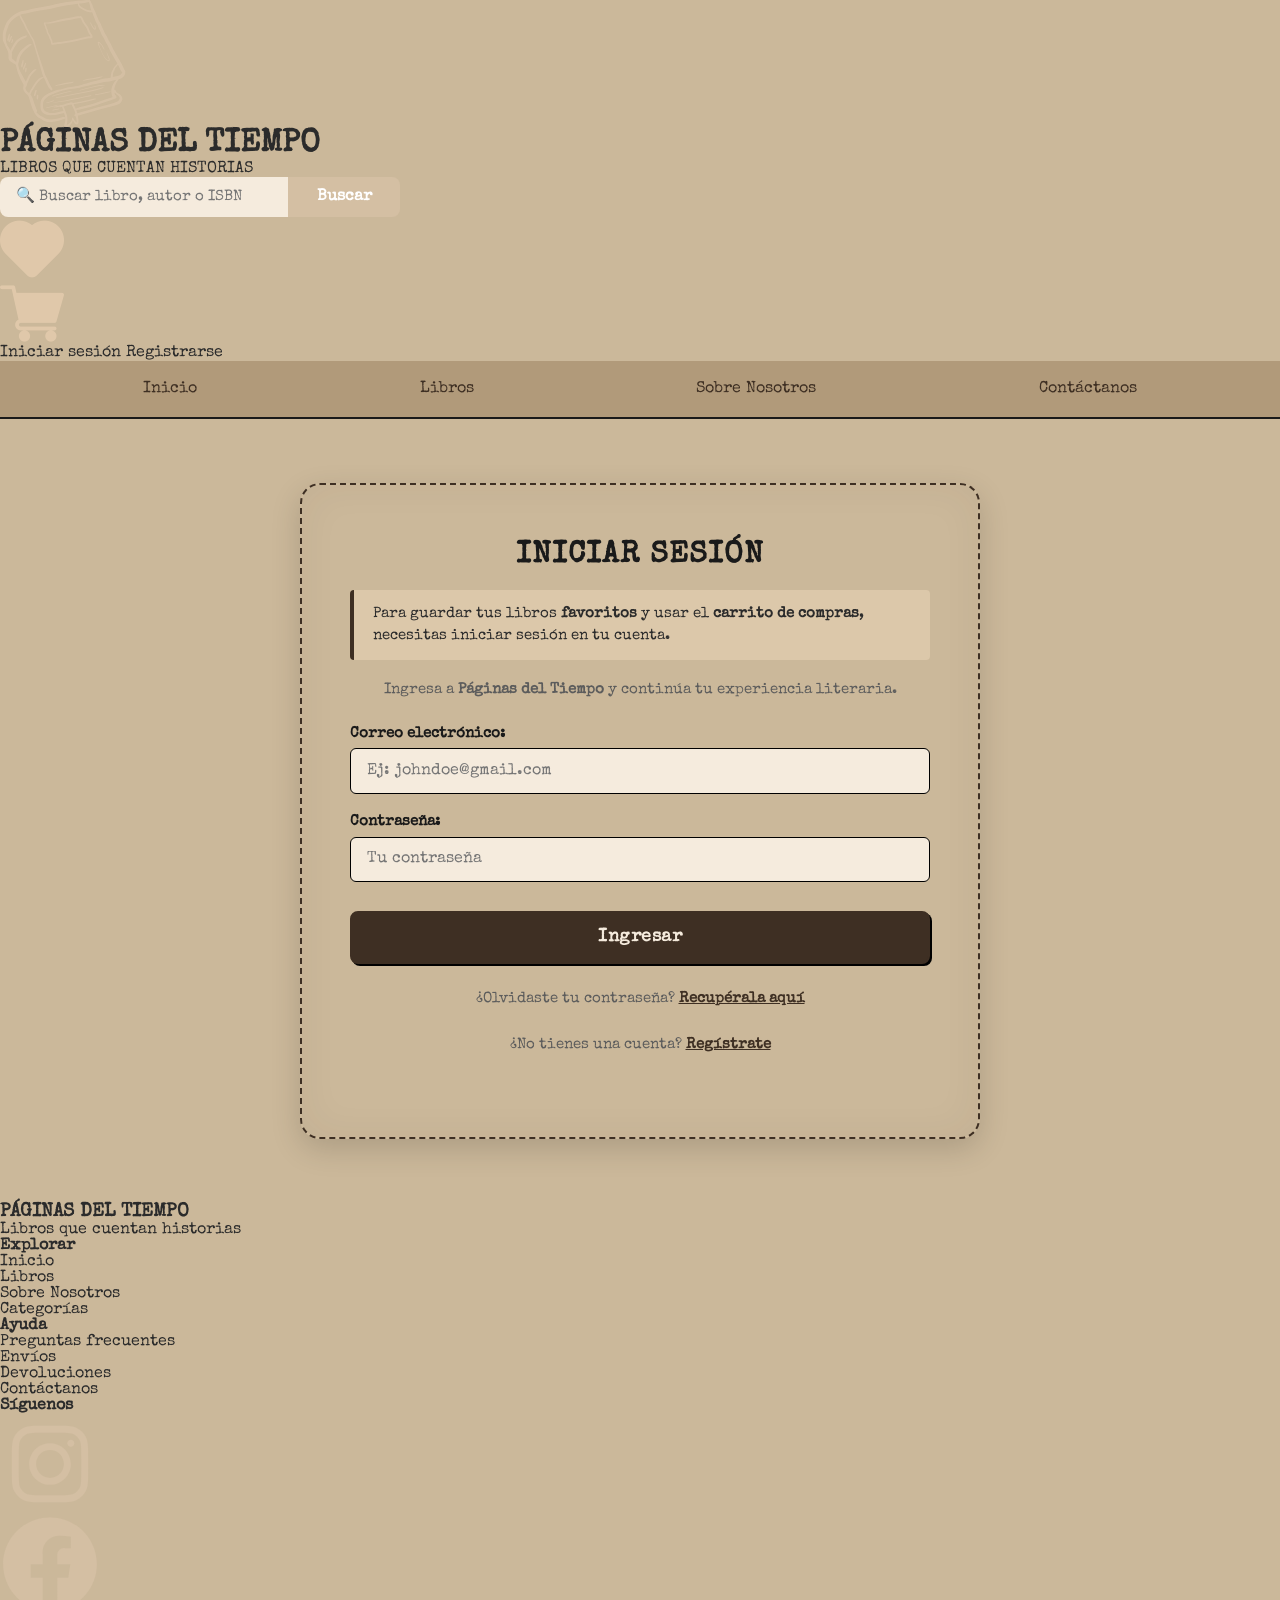
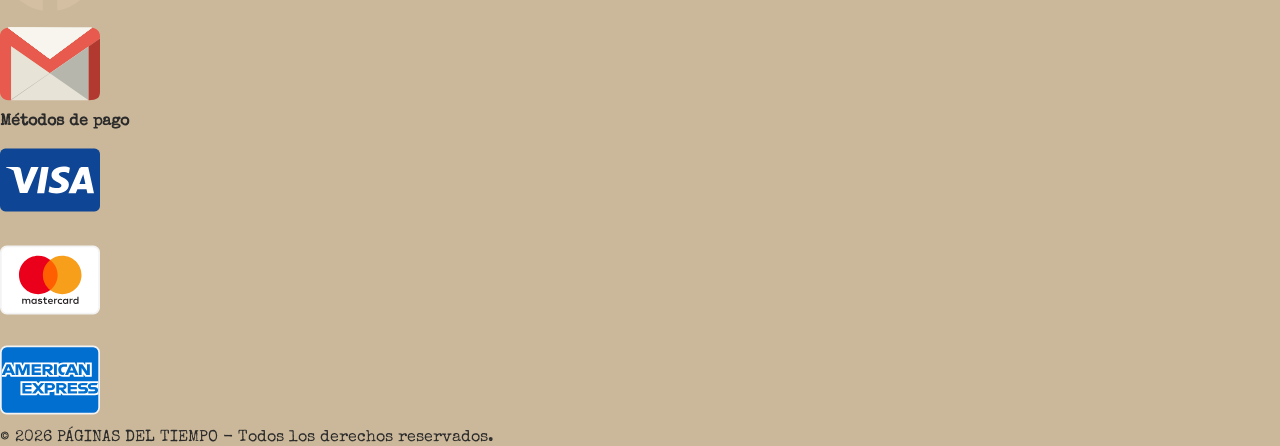
==== pages/cart.html @ 0df3e060 "Se crea una nueva del proyecto" ====
<!DOCTYPE html>
<html lang="es">

<head>
    <meta charset="UTF-8">
    <meta name="viewport" content="width=device-width, initial-scale=1.0">

    <!-- Google Fonts -->
    <link rel="preconnect" href="https://fonts.googleapis.com">
    <link rel="preconnect" href="https://fonts.gstatic.com" crossorigin>
    <link href="https://fonts.googleapis.com/css2?family=Special+Elite&amp;display=swap" rel="stylesheet">

    <!-- CSS del proyecto -->
    <link rel="stylesheet" href="./../assets/css/style.css">
    <link rel="stylesheet" href="./../assets/css/pages/cart.css">
    <link rel="stylesheet" href="./../assets/css/components/checkout.css">

    <!-- Favicon -->
    <link rel="shortcut icon" href="./../assets/img/favicon/libro.png" type="image/x-icon">
    <title>Mi carrito | Páginas del Tiempo</title>
</head>

<body>
    <header>
        <div class="header-top">
            <div class="logo">
                <a href="./../index.html">
                    <img src="./../assets/img/logo/libro.png" alt="Logo Páginas del Tiempo">
                    <div class="logo-content">
                        <h1>PÁGINAS DEL TIEMPO</h1>
                        <p>LIBROS QUE CUENTAN HISTORIAS</p>
                    </div>
                </a>
            </div>

            <div class="search">
                <input type="search" id="search" placeholder="🔍 Buscar libro, autor o ISBN">
                <button type="submit">Buscar</button>
            </div>

            <div class="actions">
                <div class="icon-actions">
                    <a href="./login.html">
                        <img src="./../assets/img/icons/actions/favorito.png" alt="Ver favoritos">
                    </a>
                    <a href="./cart.html" aria-current="page">
                        <img src="./../assets/img/icons/actions/carrito-de-compras.png" alt="Ver carrito">
                    </a>
                </div>

                <div class="auth-actions">
                    <a href="./login.html" class="login-btn">Iniciar sesión</a>
                    <a href="./register.html" class="register-btn">Registrarse</a>
                </div>
            </div>
        </div>

        <nav class="header-nav" aria-label="Navegación principal">
            <ul>
                <li><a href="./../index.html">Inicio</a></li>
                <li><a href="./book-categories.html">Libros</a></li>
                <li><a href="./about-us.html">Sobre Nosotros</a></li>
                <li><a href="./contact.html">Contáctanos</a></li>
            </ul>
        </nav>
    </header>

    <main>
        <section class="cart-page">
            <div class="cart-page-header">
                <div class="cart-page-heading">
                    <h1>Mi carrito</h1>
                    <p class="cart-page-count" id="cartPageCount">0 ejemplares reservados en tu carrito</p>
                </div>
                <a href="./book-categories.html" class="cart-continue-link">← Seguir comprando</a>
            </div>

            <!-- El controlador muestra esta zona cuando el carrito contiene productos. -->
            <div class="cart-layout" id="cartLayout" hidden>
                <section class="cart-items" aria-label="Libros en el carrito">
                    <div class="cart-items-head">
                        <span>Producto</span>
                        <span>Cantidad</span>
                        <span>Precio</span>
                    </div>

                    <div id="cartItemsList"></div>

                    <p class="cart-items-note">
                        Los ejemplares quedan reservados por 30 minutos. El stock se confirma al finalizar la compra.
                    </p>
                </section>

                <aside class="cart-summary" aria-label="Resumen del pedido">
                    <h2>Resumen del pedido</h2>

                    <ul class="summary-lines">
                        <li>
                            <span id="summarySubtotalLabel">Subtotal (0 ejemplares)</span>
                            <span id="summarySubtotal">$0</span>
                        </li>
                        <li>
                            <span>Envío</span>
                            <span id="summaryShipping">$0</span>
                        </li>
                    </ul>

                    <div class="summary-total">
                        <span>Total</span>
                        <strong id="summaryTotal">$0</strong>
                    </div>

                    <button type="button" class="btn-checkout" id="checkoutButton">Finalizar compra</button>

                    <p class="summary-note">
                        Al continuar podrás elegir el método de pago y la dirección de envío.
                        Los precios están expresados en pesos colombianos.
                    </p>

                    <ul class="summary-benefits">
                        <li>Envíos a todo el país en 2 a 4 días hábiles</li>
                        <li>Pago de demostración sin almacenar datos bancarios</li>
                        <li>Devoluciones dentro de los 30 días</li>
                    </ul>

                    <div class="summary-payment">
                        <h3>Métodos de pago</h3>
                        <div class="payment-icons">
                            <img src="./../assets/img/icons/payment/visa.svg" alt="Visa" title="Visa">
                            <img src="./../assets/img/icons/payment/mastercard.svg" alt="Mastercard" title="Mastercard">
                            <img src="./../assets/img/icons/payment/american-express.svg" alt="American Express" title="American Express">
                        </div>
                    </div>
                </aside>
            </div>

            <div class="cart-status-message" id="cartStatusMessage" role="status" aria-live="polite"></div>
        </section>

        <section class="book-list" aria-label="Libros recomendados">
            <div class="section-header">
                <h2>También te puede interesar</h2>
                <a href="./book-categories.html" class="view-all">Ver todos →</a>
            </div>
            <div class="books-grid" id="recommendedBooksGrid"></div>
        </section>

        <!-- Estado que se oculta automáticamente cuando se agrega un libro. -->
        <section class="cart-empty-reference" id="emptyCartState" aria-label="Carrito vacío">
            <img class="cart-empty-reference-icon" src="./../assets/img/icons/actions/carrito-de-compras.png" alt="">
            <h2>Tu carrito está vacío</h2>
            <p>Aún no has agregado libros. Explora la colección y encuentra tu próxima lectura.</p>
            <a href="./book-categories.html" class="btn-empty-cart">Explorar libros</a>
        </section>
    </main>

    <!-- Formulario de demostración para dirección y método de pago. -->
    <div class="overlay" id="checkoutOverlay" aria-hidden="true">
        <section class="modal" role="dialog" aria-modal="true" aria-labelledby="checkoutTitle">
            <button type="button" class="boton-reculiado" id="closeCheckoutButton" aria-label="Cerrar formulario">&times;</button>
            <h2 id="checkoutTitle">Finalizar compra</h2>
            <p>Completa los datos de envío. Esta demostración no solicita ni almacena información bancaria.</p>

            <form id="checkoutForm">
                <div class="campo">
                    <label for="customerName">Nombre completo</label>
                    <input type="text" id="customerName" name="customerName" autocomplete="name" required minlength="3">
                </div>

                <div class="campo">
                    <label for="customerEmail">Correo electrónico</label>
                    <input type="email" id="customerEmail" name="customerEmail" autocomplete="email" required>
                </div>

                <div class="campo">
                    <label for="shippingAddress">Dirección de envío</label>
                    <input type="text" id="shippingAddress" name="shippingAddress" autocomplete="street-address" required minlength="5">
                </div>

                <div class="fila">
                    <div class="campo">
                        <label for="shippingCity">Ciudad</label>
                        <input type="text" id="shippingCity" name="shippingCity" autocomplete="address-level2" required>
                    </div>
                    <div class="campo">
                        <label for="shippingDepartment">Departamento</label>
                        <input type="text" id="shippingDepartment" name="shippingDepartment" autocomplete="address-level1" required>
                    </div>
                </div>

                <div class="campo">
                    <label for="paymentMethod">Método de pago</label>
                    <select id="paymentMethod" name="paymentMethod" required>
                        <option value="">Selecciona una opción</option>
                        <option value="Contraentrega">Pago contraentrega</option>
                        <option value="Transferencia simulada">Transferencia simulada</option>
                    </select>
                </div>

                <p class="mensaje-error" id="checkoutError" role="alert"></p>

                <div class="acciones">
                    <button type="button" class="btn-card-detail" id="cancelCheckoutButton">Cancelar</button>
                    <button type="submit" class="btn-checkout">Confirmar compra</button>
                </div>
            </form>
        </section>
    </div>

    <!-- Confirmación que JavaScript completa después de crear la orden. -->
    <div class="overlay" id="orderOverlay" aria-hidden="true">
        <section class="modal factura" role="dialog" aria-modal="true" aria-labelledby="orderDialogTitle">
            <h2 id="orderDialogTitle">Resumen de la orden</h2>
            <div id="orderReceipt"></div>
            <div class="acciones">
                <button type="button" class="btn-checkout" id="closeOrderButton">Cerrar</button>
            </div>
        </section>
    </div>

    <footer class="footer">
        <div class="footer-brand">
            <h3>PÁGINAS DEL TIEMPO</h3>
            <p>Libros que cuentan historias</p>
        </div>

        <div class="footer-content">
            <div class="footer-links">
                <h4>Explorar</h4>
                <ul>
                    <li><a href="./../index.html">Inicio</a></li>
                    <li><a href="./book-categories.html">Libros</a></li>
                    <li><a href="./about-us.html">Sobre Nosotros</a></li>
                    <li><a href="./../index.html#categories">Categorías</a></li>
                </ul>
            </div>

            <div class="footer-help">
                <h4>Ayuda</h4>
                <ul>
                    <li><a href="#">Preguntas frecuentes</a></li>
                    <li><a href="#">Envíos</a></li>
                    <li><a href="#">Devoluciones</a></li>
                    <li><a href="./contact.html">Contáctanos</a></li>
                </ul>
            </div>

            <div class="footer-social-pay">
                <h4>Síguenos</h4>
                <div class="social-icons">
                    <a href="#" target="_blank" rel="noopener noreferrer">
                        <img src="./../assets/img/icons/social/instagram.svg" alt="Instagram" title="Instagram">
                    </a>
                    <a href="#" target="_blank" rel="noopener noreferrer">
                        <img src="./../assets/img/icons/social/facebook.svg" alt="Facebook" title="Facebook">
                    </a>
                    <a href="#" target="_blank" rel="noopener noreferrer">
                        <img src="./../assets/img/icons/social/gmail.svg" alt="Gmail" title="Gmail">
                    </a>
                </div>

                <h4>Métodos de pago</h4>
                <div class="payment-icons">
                    <img src="./../assets/img/icons/payment/visa.svg" alt="Visa" title="Visa">
                    <img src="./../assets/img/icons/payment/mastercard.svg" alt="Mastercard" title="Mastercard">
                    <img src="./../assets/img/icons/payment/american-express.svg" alt="American Express" title="American Express">
                </div>
            </div>
        </div>

        <div class="footer-bottom">
            <p>&copy; 2026 PÁGINAS DEL TIEMPO - Todos los derechos reservados.</p>
        </div>
    </footer>

    <!-- Controlador modular del carrito -->
    <script type="module" src="./../assets/js/pages/cart-page.js"></script>
</body>

</html>
---- assets/css/style.css ----
/* =========================
BASE
========================= */

@import url(./base/reset.css);
@import url(./base/variables.css);
@import url(./base/global.css);


/* =========================
LAYOUT
========================= */

@import url(./layout/header.css);
@import url(./layout/search.css);
@import url(./layout/navigation.css);
@import url(./layout/footer.css);

/* =========================
COMPONENTS
========================= */

@import url(./components/book-list.css);
@import url(./components/book-card.css);
@import url(./components/book-modal.css);
@import url(./components/cart-indicator.css);
---- assets/css/pages/cart.css ----
/* El atributo hidden debe prevalecer sobre los layouts definidos por esta página. */
[hidden] {
    display: none !important;
}

/* 
===============================================================================================
CART PAGE STYLES
===============================================================================================
*/

/* 
======================================================
GENERAL: CONTENEDOR DEL CARRITO
======================================================
*/

.cart-page {
    width: 95%;
    margin: 0 auto 3rem auto;
}

.cart-page-header {
    display: flex;
    justify-content: space-between;
    align-items: flex-end;
    flex-wrap: wrap;
    gap: 1rem;
    margin: 3.75rem 0 1.875rem 0;
    padding-bottom: 1rem;
    border-bottom: 2px solid var(--border-color);
}

.cart-page-heading h1 {
    font-size: 2rem;
    color: var(--text-strong);
    margin-bottom: 0.35rem;
}

.cart-page-count {
    font-size: 0.92rem;
    color: var(--text-muted);
    font-style: italic;
}

.cart-continue-link {
    font-weight: bold;
    color: var(--link);
}

.cart-continue-link:hover {
    color: var(--link-hover);
    text-decoration: underline;
}

/* 
======================================================
SECTION: LAYOUT PRINCIPAL (listado + resumen)
======================================================
*/

.cart-layout {
    display: grid;
    grid-template-columns: minmax(0, 1fr) 22rem;
    gap: 2rem;
    align-items: start;
}

/* 
======================================================
SECCIÓN: LISTADO DE LIBROS
======================================================
*/

.cart-items {
    background-color: var(--bg-section-transparent);
    border: 2px dashed var(--border-color);
    border-radius: 8px;
    padding: 1rem;
    min-width: 0;
}

.cart-items-head {
    display: grid;
    grid-template-columns: 7rem minmax(0, 1fr) 8.5rem 8rem;
    gap: 1.25rem;
    padding: 0 0 0.6rem 0;
    border-bottom: 2px solid var(--border-color);
    font-size: 0.78rem;
    text-transform: uppercase;
    letter-spacing: 0.5px;
    color: var(--text-muted);
}

.cart-items-head span:first-child {
    grid-column: 1 / 3;
}

.cart-items-head span:nth-child(2) {
    grid-column: 3;
}

.cart-items-head span:nth-child(3) {
    grid-column: 4;
    text-align: right;
}

/* FILA DE PRODUCTO */

.cart-item {
    display: grid;
    grid-template-columns: 7rem minmax(0, 1fr) 8.5rem 8rem;
    grid-template-areas: "cover details quantity price";
    gap: 1.25rem;
    align-items: start;
    padding: 1.25rem 0;
    border-bottom: 1px dotted var(--brown-medium);
}

.cart-item:last-of-type {
    border-bottom: none;
}

/* Portada reutilizando el componente de tarjeta de libro */
.cart-item-cover {
    grid-area: cover;
    height: 155px;
    margin-bottom: 0;
    cursor: pointer;
}

/* La etiqueta de categoría no debe desbordar la portada pequeña del carrito */
.cart-item-cover .book-badge.category {
    max-width: calc(100% - 16px);
}

.cart-item-details {
    grid-area: details;
    min-width: 0;
}

.cart-item-title {
    font-size: 1.15rem;
    color: var(--text-strong);
    line-height: 1.3;
    margin-bottom: 0.3rem;
    cursor: pointer;
}

.cart-item-title:hover {
    color: var(--link-hover);
    text-decoration: underline;
}

.cart-item-author {
    font-size: 0.92rem;
    font-style: italic;
    color: var(--text-muted);
    margin-bottom: 0.5rem;
}

.cart-item-meta {
    font-size: 0.82rem;
    color: var(--text-muted);
    margin-bottom: 0.25rem;
}

.cart-item-details .book-card-stock {
    margin-top: 0.5rem;
}

/* Cantidad y eliminación */

.cart-item-quantity {
    grid-area: quantity;
    display: flex;
    flex-direction: column;
    gap: 0.5rem;
    align-items: flex-start;
}

.cart-item-label {
    display: none;
    font-size: 0.78rem;
    text-transform: uppercase;
    letter-spacing: 0.5px;
    color: var(--text-muted);
}

.qty-control {
    display: inline-flex;
    align-items: stretch;
    border: 1px solid var(--border-color);
    border-radius: 6px;
    overflow: hidden;
    background-color: var(--bg-main);
    box-shadow: 2px 2px 0 rgba(0, 0, 0, 0.15);
}

.qty-btn {
    background-color: var(--bg-soft);
    padding: 0.3rem 0.65rem;
    font-size: 1rem;
    line-height: 1;
    color: var(--text-strong);
    transition: background-color 0.2s ease;
}

.qty-btn:hover {
    background-color: var(--brown-light);
    color: #fff;
}

.qty-value {
    min-width: 2.25rem;
    display: flex;
    align-items: center;
    justify-content: center;
    padding: 0.3rem 0.4rem;
    border-left: 1px solid var(--border-color);
    border-right: 1px solid var(--border-color);
    font-weight: bold;
    font-size: 0.92rem;
}

.cart-item-remove {
    font-size: 0.85rem;
    color: var(--bg-gradient-red);
    text-align: left;
    padding: 0;
    transition: font-weight 0.2s ease;
}

.cart-item-remove:hover {
    text-decoration: underline;
    font-weight: bold;
}

/* Precio del producto */

.cart-item-price {
    grid-area: price;
    display: flex;
    flex-direction: column;
    align-items: flex-end;
    gap: 0.2rem;
    text-align: right;
}

.cart-item-current-price {
    font-size: 1.2rem;
    color: var(--brown-dark);
}

.cart-item-line-total {
    font-size: 0.78rem;
    color: var(--text-muted);
}

.cart-items-note {
    margin-top: 1rem;
    padding: 0.75rem 1rem;
    font-size: 0.85rem;
    font-style: italic;
    color: var(--text-muted);
    background-color: var(--bg-card);
    border: 1px dashed var(--brown-medium);
    border-radius: 6px;
}

/* 
======================================================
SECTION: RESUMEN DEL PEDIDO
======================================================
*/

.cart-summary {
    position: sticky;
    top: 1.5rem;
    background-color: var(--bg-soft);
    background-image: url("https://www.transparenttextures.com/patterns/light-paper-fibers.png");
    border: 2px solid var(--border-color);
    border-radius: 6px;
    box-shadow: 4px 4px 0 rgba(0, 0, 0, 0.18);
    padding: 1.5rem;
}

.cart-summary h2 {
    font-size: 1.25rem;
    color: var(--text-strong);
    text-align: center;
    padding-bottom: 0.75rem;
    margin-bottom: 0.9rem;
    border-bottom: 2px dashed var(--brown-medium);
}

.summary-lines {
    list-style: none;
    margin-bottom: 0.5rem;
}

.summary-lines li {
    display: flex;
    justify-content: space-between;
    align-items: baseline;
    gap: 0.75rem;
    font-size: 0.92rem;
    padding: 0.35rem 0;
    color: var(--text-main);
}

.summary-total {
    display: flex;
    justify-content: space-between;
    align-items: baseline;
    gap: 0.75rem;
    margin-top: 0.75rem;
    padding-top: 0.75rem;
    border-top: 2px dashed var(--brown-medium);
}

.summary-total span {
    font-size: 1.05rem;
    color: var(--text-strong);
}

.summary-total strong {
    font-size: 1.6rem;
    color: var(--brown-dark);
}

/* BOTÓN PRINCIPAL */

.btn-checkout {
    display: block;
    width: 100%;
    margin-top: 1.25rem;
    padding: 0.85rem 1rem;
    background-color: var(--btn-bg);
    color: var(--bg-main);
    border: 2px solid var(--border-color);
    border-radius: 8px;
    font-family: inherit;
    font-size: 1rem;
    text-align: center;
    box-shadow: 3px 3px 0 rgba(0, 0, 0, 0.2);
    transition: all 0.2s ease;
}

.btn-checkout:hover {
    background-color: var(--btn-hover);
    font-weight: bold;
    transform: translate(-1px, -1px);
    box-shadow: 4px 4px 0 rgba(0, 0, 0, 0.25);
}

.btn-checkout:active {
    background-color: var(--btn-active);
}

.summary-note {
    margin-top: 0.9rem;
    font-size: 0.78rem;
    line-height: 1.5;
    color: var(--text-muted);
    font-style: italic;
    text-align: center;
}

.summary-benefits {
    list-style: none;
    margin-top: 1rem;
    padding-top: 1rem;
    border-top: 1px dotted var(--brown-medium);
    font-size: 0.82rem;
    color: var(--text-main);
}

.summary-benefits li {
    position: relative;
    padding-left: 1.25rem;
    margin-bottom: 0.5rem;
}

.summary-benefits li::before {
    content: '✓';
    position: absolute;
    left: 0;
    top: 0;
    color: #166534;
    font-weight: bold;
}

.summary-payment {
    margin-top: 1rem;
    padding-top: 1rem;
    border-top: 1px dotted var(--brown-medium);
    text-align: center;
}

.summary-payment h3 {
    font-size: 0.82rem;
    text-transform: uppercase;
    letter-spacing: 0.5px;
    color: var(--text-muted);
    margin-bottom: 0.6rem;
}

.summary-payment .payment-icons {
    display: flex;
    justify-content: center;
    align-items: center;
    gap: 0.75rem;
}

.summary-payment .payment-icons img {
    width: 3.25rem;
}

/* 
======================================================
SECTION: ESTADO VACÍO (REFERENCIA VISUAL)
======================================================
*/

.cart-empty-reference {
    width: 70%;
    margin: 0 auto 3.75rem auto;
    padding: 2rem 1.5rem;
    text-align: center;
    background-color: var(--bg-card);
    background-image: url("https://www.transparenttextures.com/patterns/cream-paper.png");
    border: 2px dashed var(--brown-light);
    border-radius: 8px;
}

.cart-empty-reference-label {
    display: inline-block;
    font-size: 0.72rem;
    text-transform: uppercase;
    letter-spacing: 0.5px;
    color: var(--text-muted);
    background-color: var(--bg-secondary);
    border: 1px solid var(--brown-light);
    border-radius: 3px;
    padding: 2px 8px;
    margin-bottom: 1rem;
}

.cart-empty-reference img {
    width: 3.5rem;
    margin: 0 auto 0.75rem auto;
    /* El ícono original es crema: se oscurece para que sea visible sobre fondo claro */
    filter: brightness(0);
    opacity: 0.8;
}

.cart-empty-reference h2 {
    font-size: 1.3rem;
    color: var(--text-strong);
    margin-bottom: 0.5rem;
}

.cart-empty-reference p {
    font-size: 0.92rem;
    color: var(--text-muted);
    margin-bottom: 1.25rem;
}

.btn-empty-cart {
    display: inline-block;
    background-color: var(--btn-bg);
    color: var(--bg-main);
    border: 2px solid var(--border-color);
    border-radius: 8px;
    padding: 0.7rem 1.5rem;
    box-shadow: 3px 3px 0 rgba(0, 0, 0, 0.2);
    transition: all 0.2s ease;
}

.btn-empty-cart:hover {
    background-color: var(--btn-hover);
    font-weight: bold;
}

/* Aviso temporal usado por las acciones dinámicas del carrito. */
.cart-status-message {
    position: fixed;
    right: 1.25rem;
    bottom: 1.25rem;
    z-index: 10000;
    max-width: 22rem;
    padding: 0.8rem 1rem;
    color: var(--bg-main);
    background-color: var(--brown-dark);
    border: 2px solid var(--border-color);
    border-radius: 6px;
    box-shadow: 3px 3px 0 rgba(0, 0, 0, 0.25);
    opacity: 0;
    visibility: hidden;
    transform: translateY(0.5rem);
    transition: opacity 0.2s ease, transform 0.2s ease, visibility 0.2s ease;
}

.cart-status-message.visible {
    opacity: 1;
    visibility: visible;
    transform: translateY(0);
}

/* 
======================================================
RESPONSIVE
======================================================
*/

/* Tablet y escritorio intermedio: una sola columna */
@media (max-width: 1100px) {
    .cart-layout {
        grid-template-columns: minmax(0, 1fr);
    }

    .cart-summary {
        position: static;
        width: 100%;
    }
}

/* Móvil: filas del carrito en dos niveles */
@media (max-width: 768px) {
    .cart-page-header {
        margin-top: 2.5rem;
        align-items: flex-start;
    }

    .cart-page-heading h1 {
        font-size: 1.6rem;
    }

    .cart-items-head {
        display: none;
    }

    .cart-item-label {
        display: block;
    }

    .cart-item {
        grid-template-columns: 6.5rem minmax(0, 1fr);
        grid-template-areas:
            "cover details"
            "quantity price";
        gap: 0.9rem;
        row-gap: 1rem;
    }

    .cart-item-cover {
        height: 130px;
    }

    .cart-item-title {
        font-size: 1.05rem;
    }

    .cart-item-quantity {
        flex-direction: row;
        align-items: center;
        flex-wrap: wrap;
        gap: 0.6rem;
    }

    .cart-item-label {
        width: 100%;
    }

    .cart-item-price {
        align-self: center;
    }

    .cart-item-current-price {
        font-size: 1.15rem;
    }

    .cart-empty-reference {
        width: 95%;
    }
}

/* Móvil pequeño */
@media (max-width: 425px) {
    .cart-page {
        width: 96%;
    }

    .cart-page-header {
        margin: 2rem 0 1.25rem 0;
    }

    .cart-page-heading h1 {
        font-size: 1.4rem;
    }

    .cart-items,
    .cart-summary {
        padding: 1rem;
    }

    .cart-item {
        grid-template-columns: 5rem minmax(0, 1fr);
        gap: 0.75rem;
    }

    .cart-item-cover {
        height: 105px;
    }

    .cart-item-meta {
        font-size: 0.78rem;
    }

    .cart-item-remove {
        width: 100%;
        text-align: right;
    }

    .cart-item-price {
        align-items: flex-end;
    }

    .summary-total strong {
        font-size: 1.35rem;
    }

    .cart-empty-reference {
        padding: 1.5rem 1rem;
    }
}
---- assets/css/components/checkout.css ----
/* ============================================================
   PARTE 1: FUNCIONAL (no borrar, las ventanas dependen de esto)
   ============================================================ */

/* Mostrar / ocultar las ventanas emergentes */
.overlay {
    position: fixed;
    inset: 0;
    display: none;
    justify-content: center;
    align-items: center;
    z-index: 9999;
}

.overlay.activo {
    display: flex;
}

/* Mensaje de error: oculto hasta que falte algo */
.mensaje-error {
    display: none;
}

.mensaje-error.visible {
    display: block;
}

/* La X de cerrar queda en la esquina de la ventana */
.modal {
    position: relative;
    max-height: 100%;
    overflow-y: auto;
}

.boton-reculiado {
    position: absolute;
    top: 8px;
    right: 8px;
}


/* ============================================================
   PARTE 2: DECORACIÓN (cámbiala o bórrala a tu gusto)
   ============================================================ */

.overlay {
    background: rgba(0, 0, 0, 0.7);
}

.modal {
    background: #fff;
    padding: 24px;
    width: 100%;
    max-width: 420px;
}

.campo {
    margin-bottom: 12px;
}

.campo label,
.campo .etiqueta {
    display: block;
    margin-bottom: 4px;
}

.campo input[type="text"],
.campo input[type="password"] {
    width: 100%;
    box-sizing: border-box;
}

.fila {
    display: flex;
    gap: 12px;
}

.fila .campo {
    flex: 1;
}

.tipos {
    display: flex;
    gap: 16px;
}

.acciones {
    display: flex;
    gap: 10px;
}

.campo.error input {
    border: 1px solid red;
}

.mensaje-error {
    color: red;
    margin-bottom: 12px;
}

/* Factura */
.factura table {
    width: 100%;
    border-collapse: collapse;
    margin: 12px 0;
}

.factura th,
.factura td {
    text-align: left;
    padding: 4px;
    border-bottom: 1px solid #ccc;
}

.factura p {
    margin: 4px 0;
}
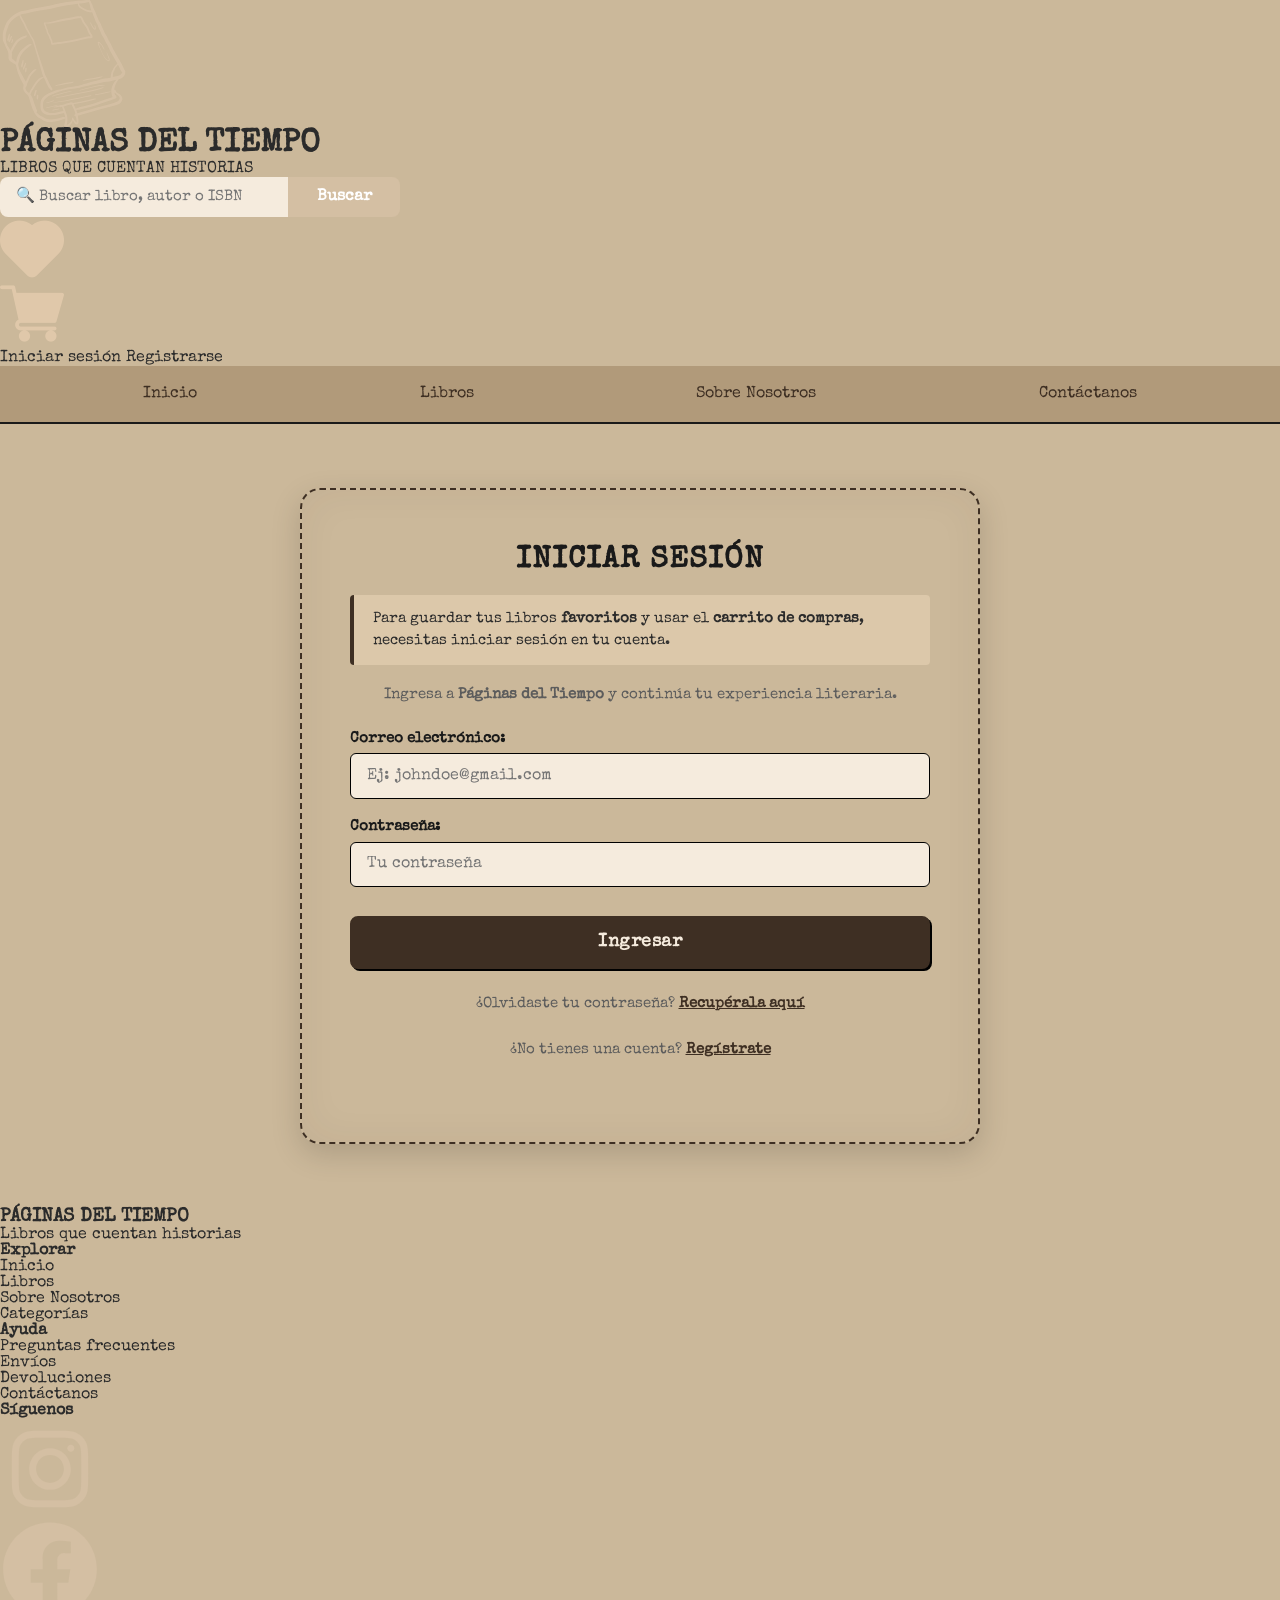
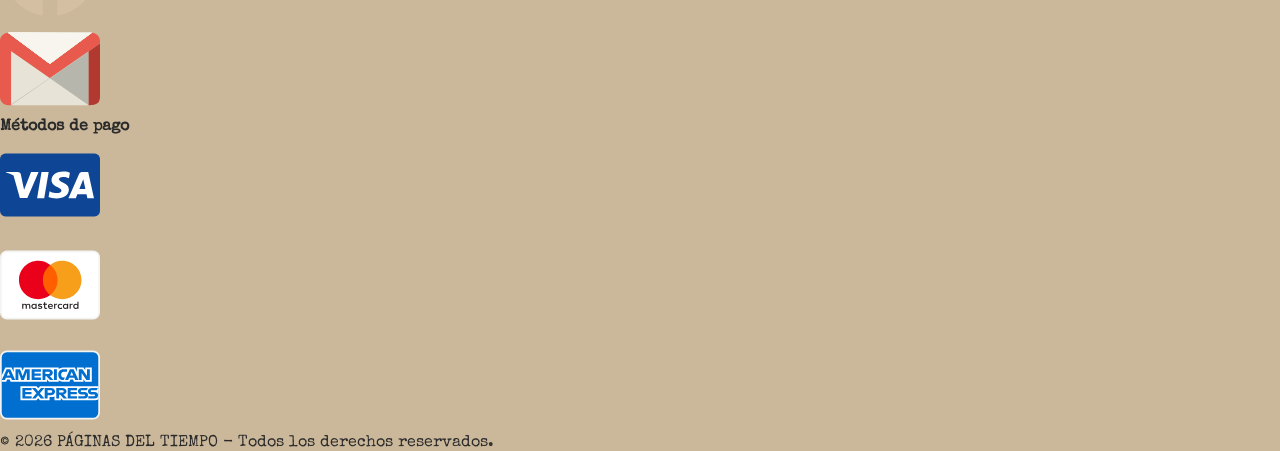
==== commit 815c49e4: "Funcionalidad tipo de rol, modificar datos, factura con estilo en finalizar compras" ====
--- a/pages/cart.html
+++ b/pages/cart.html
@@ -13,7 +13,7 @@
     <!-- CSS del proyecto -->
     <link rel="stylesheet" href="./../assets/css/style.css">
     <link rel="stylesheet" href="./../assets/css/pages/cart.css">
-    <link rel="stylesheet" href="./../assets/css/components/checkout.css">
+    <link rel="stylesheet" href="./../assets/css/components/checkout-provided.css">
 
     <!-- Favicon -->
     <link rel="shortcut icon" href="./../assets/img/favicon/libro.png" type="image/x-icon">
@@ -103,6 +103,10 @@
                             <span>Envío</span>
                             <span id="summaryShipping">$0</span>
                         </li>
+                        <li>
+                            <span>IVA (19 %)</span>
+                            <span id="summaryTax">$0</span>
+                        </li>
                     </ul>
 
                     <div class="summary-total">
@@ -110,7 +114,7 @@
                         <strong id="summaryTotal">$0</strong>
                     </div>
 
-                    <button type="button" class="btn-checkout" id="checkoutButton">Finalizar compra</button>
+                    <button type="button" class="btn-checkout" id="boton-ventas">Finalizar compra</button>
 
                     <p class="summary-note">
                         Al continuar podrás elegir el método de pago y la dirección de envío.
@@ -153,70 +157,6 @@
             <a href="./book-categories.html" class="btn-empty-cart">Explorar libros</a>
         </section>
     </main>
-
-    <!-- Formulario de demostración para dirección y método de pago. -->
-    <div class="overlay" id="checkoutOverlay" aria-hidden="true">
-        <section class="modal" role="dialog" aria-modal="true" aria-labelledby="checkoutTitle">
-            <button type="button" class="boton-reculiado" id="closeCheckoutButton" aria-label="Cerrar formulario">&times;</button>
-            <h2 id="checkoutTitle">Finalizar compra</h2>
-            <p>Completa los datos de envío. Esta demostración no solicita ni almacena información bancaria.</p>
-
-            <form id="checkoutForm">
-                <div class="campo">
-                    <label for="customerName">Nombre completo</label>
-                    <input type="text" id="customerName" name="customerName" autocomplete="name" required minlength="3">
-                </div>
-
-                <div class="campo">
-                    <label for="customerEmail">Correo electrónico</label>
-                    <input type="email" id="customerEmail" name="customerEmail" autocomplete="email" required>
-                </div>
-
-                <div class="campo">
-                    <label for="shippingAddress">Dirección de envío</label>
-                    <input type="text" id="shippingAddress" name="shippingAddress" autocomplete="street-address" required minlength="5">
-                </div>
-
-                <div class="fila">
-                    <div class="campo">
-                        <label for="shippingCity">Ciudad</label>
-                        <input type="text" id="shippingCity" name="shippingCity" autocomplete="address-level2" required>
-                    </div>
-                    <div class="campo">
-                        <label for="shippingDepartment">Departamento</label>
-                        <input type="text" id="shippingDepartment" name="shippingDepartment" autocomplete="address-level1" required>
-                    </div>
-                </div>
-
-                <div class="campo">
-                    <label for="paymentMethod">Método de pago</label>
-                    <select id="paymentMethod" name="paymentMethod" required>
-                        <option value="">Selecciona una opción</option>
-                        <option value="Contraentrega">Pago contraentrega</option>
-                        <option value="Transferencia simulada">Transferencia simulada</option>
-                    </select>
-                </div>
-
-                <p class="mensaje-error" id="checkoutError" role="alert"></p>
-
-                <div class="acciones">
-                    <button type="button" class="btn-card-detail" id="cancelCheckoutButton">Cancelar</button>
-                    <button type="submit" class="btn-checkout">Confirmar compra</button>
-                </div>
-            </form>
-        </section>
-    </div>
-
-    <!-- Confirmación que JavaScript completa después de crear la orden. -->
-    <div class="overlay" id="orderOverlay" aria-hidden="true">
-        <section class="modal factura" role="dialog" aria-modal="true" aria-labelledby="orderDialogTitle">
-            <h2 id="orderDialogTitle">Resumen de la orden</h2>
-            <div id="orderReceipt"></div>
-            <div class="acciones">
-                <button type="button" class="btn-checkout" id="closeOrderButton">Cerrar</button>
-            </div>
-        </section>
-    </div>
 
     <footer class="footer">
         <div class="footer-brand">
@@ -275,6 +215,7 @@
 
     <!-- Controlador modular del carrito -->
     <script type="module" src="./../assets/js/pages/cart-page.js"></script>
+    <script src="./../assets/js/pages/checkout.js"></script>
 </body>
 
 </html>
--- a/assets/css/style.css
+++ b/assets/css/style.css
@@ -24,3 +24,4 @@
 @import url(./components/book-card.css);
 @import url(./components/book-modal.css);
 @import url(./components/cart-indicator.css);
+@import url(./components/profile-menu.css);
--- a/assets/css/components/checkout-provided.css
+++ b/assets/css/components/checkout-provided.css
@@ -0,0 +1,431 @@
+/* Ventanas de compra y factura: los estilos se limitan a estos dos modales. */
+#overlay,
+#overlay-factura {
+    position: fixed;
+    inset: 0;
+    z-index: 9999;
+    display: none;
+    align-items: center;
+    justify-content: center;
+    padding: 1rem;
+    background: rgba(24, 18, 14, 0.72);
+}
+
+#overlay.activo,
+#overlay-factura.activo {
+    display: flex;
+}
+
+#overlay .modal,
+#overlay-factura .modal {
+    position: relative;
+    width: 100%;
+    max-height: calc(100vh - 2rem);
+    overflow-y: auto;
+    padding: 1.75rem;
+    color: var(--text-main);
+    background-color: var(--bg-main);
+    background-image: url("https://www.transparenttextures.com/patterns/cream-paper.png");
+    border: 2px solid var(--brown-dark);
+    border-radius: 6px;
+    box-shadow: 7px 7px 0 rgba(0, 0, 0, 0.32);
+}
+
+#overlay .modal {
+    max-width: 560px;
+}
+
+#overlay-factura .modal {
+    max-width: 720px;
+}
+
+#overlay .modal > h2,
+#overlay-factura .modal > h2 {
+    padding-right: 2.5rem;
+    padding-bottom: 0.8rem;
+    margin-bottom: 1.1rem;
+    color: var(--brown-dark);
+    border-bottom: 2px solid var(--brown-medium);
+    font-size: clamp(1.4rem, 4vw, 1.9rem);
+    line-height: 1.25;
+}
+
+/* La línea de guiones del formulario se sustituye visualmente por el borde del título. */
+#overlay .modal > p {
+    display: none;
+}
+
+#overlay-factura .modal > p {
+    padding: 0.65rem 0.8rem;
+    margin-bottom: 1rem;
+    color: var(--text-muted);
+    background: var(--bg-secondary);
+    border-left: 3px solid var(--brown-medium);
+    font-size: 0.85rem;
+    line-height: 1.4;
+}
+
+#overlay .boton-reculiado,
+#overlay-factura .boton-reculiado {
+    position: absolute;
+    top: 1rem;
+    right: 1rem;
+    width: 2rem;
+    height: 2rem;
+    color: var(--brown-dark);
+    font-size: 1.7rem;
+    line-height: 1;
+}
+
+#overlay .boton-reculiado:hover,
+#overlay-factura .boton-reculiado:hover {
+    color: var(--btn-hover);
+}
+
+/* Formulario de pago y dirección. */
+#form-pago h3 {
+    padding-bottom: 0.45rem;
+    margin: 1.25rem 0 0.9rem;
+    color: var(--brown-dark);
+    border-bottom: 1px dashed var(--brown-light);
+    font-size: 1.05rem;
+}
+
+#form-pago h3:first-of-type {
+    margin-top: 0;
+}
+
+#overlay .campo {
+    min-width: 0;
+    margin-bottom: 0.95rem;
+}
+
+#overlay .campo label,
+#overlay .campo .etiqueta {
+    display: block;
+    margin-bottom: 0.4rem;
+    color: var(--brown-dark);
+    font-size: 0.9rem;
+    font-weight: bold;
+}
+
+#overlay .campo input[type="text"],
+#overlay .campo input[type="password"] {
+    display: block;
+    width: 100%;
+    min-height: 42px;
+    padding: 0.6rem 0.7rem;
+    color: var(--text-main);
+    background: #fffdf9;
+    border: 1px solid var(--brown-light);
+    border-radius: 4px;
+    font-family: inherit;
+    font-size: 0.95rem;
+}
+
+#overlay .campo input:focus-visible {
+    outline: 2px solid var(--brown-medium);
+    outline-offset: 1px;
+}
+
+#overlay .campo input::placeholder {
+    color: var(--text-muted);
+    opacity: 0.8;
+}
+
+#overlay .fila {
+    display: grid;
+    grid-template-columns: repeat(2, minmax(0, 1fr));
+    gap: 1rem;
+}
+
+#overlay .tipos {
+    display: flex;
+    flex-wrap: wrap;
+    gap: 0.6rem;
+}
+
+#overlay .tipos label {
+    display: flex;
+    align-items: center;
+    gap: 0.35rem;
+    min-height: 40px;
+    padding: 0.45rem 0.75rem;
+    margin: 0;
+    background: var(--bg-secondary);
+    border: 1px solid var(--brown-light);
+    border-radius: 4px;
+    font-weight: normal;
+}
+
+#overlay .radio-tipo {
+    accent-color: var(--brown-dark);
+}
+
+#overlay .mensaje-error {
+    display: none;
+    padding: 0.7rem 0.8rem;
+    margin-bottom: 1rem;
+    color: #84271f;
+    background: #f9e9e4;
+    border-left: 3px solid #a33a2b;
+    border-radius: 3px;
+    line-height: 1.4;
+}
+
+#overlay .mensaje-error.visible {
+    display: block;
+}
+
+#overlay .campo.error input {
+    border-color: #a33a2b;
+}
+
+#overlay .campo.error .tipos {
+    outline: 2px solid #a33a2b;
+    outline-offset: 2px;
+}
+
+/* Botones de ambas ventanas. */
+#overlay .acciones,
+#overlay-factura .acciones {
+    display: flex;
+    justify-content: flex-end;
+    flex-wrap: wrap;
+    gap: 0.75rem;
+    padding-top: 1rem;
+    margin-top: 1.25rem;
+    border-top: 1px dashed var(--brown-light);
+}
+
+#overlay .acciones button,
+#overlay-factura .acciones button {
+    min-height: 44px;
+    padding: 0.65rem 1rem;
+    border: 2px solid var(--brown-dark);
+    border-radius: 4px;
+    font-family: inherit;
+    font-size: 0.9rem;
+}
+
+#overlay .boton-cancelar,
+#overlay-factura .boton-cerrar-factura {
+    color: var(--brown-dark);
+    background: var(--bg-main);
+}
+
+#overlay .boton-confirmar {
+    color: var(--bg-main);
+    background: var(--brown-dark);
+}
+
+#overlay .boton-cancelar:hover,
+#overlay-factura .boton-cerrar-factura:hover {
+    background: var(--bg-secondary);
+}
+
+#overlay .boton-confirmar:hover {
+    background: var(--btn-hover);
+}
+
+#overlay button:focus-visible,
+#overlay-factura button:focus-visible {
+    outline: 2px solid var(--brown-medium);
+    outline-offset: 3px;
+}
+
+/* Factura: datos del cliente, artículos y totales. */
+#factura-contenido > h3 {
+    padding-bottom: 0.7rem;
+    margin-bottom: 0.9rem;
+    color: var(--brown-dark);
+    border-bottom: 1px dashed var(--brown-light);
+    font-size: 1.15rem;
+    line-height: 1.3;
+    overflow-wrap: anywhere;
+}
+
+/* Los primeros cuatro párrafos son fecha, cliente, envío y medio de pago. */
+#factura-contenido > p:nth-of-type(-n+4) {
+    padding: 0.3rem 0.9rem;
+    margin: 0;
+    background: var(--bg-secondary);
+    border-left: 1px solid var(--brown-light);
+    border-right: 1px solid var(--brown-light);
+    line-height: 1.45;
+    overflow-wrap: anywhere;
+}
+
+#factura-contenido > p:nth-of-type(1) {
+    padding-top: 0.9rem;
+    border-top: 1px solid var(--brown-light);
+    border-radius: 6px 6px 0 0;
+}
+
+#factura-contenido > p:nth-of-type(4) {
+    padding-bottom: 0.9rem;
+    border-bottom: 1px solid var(--brown-light);
+    border-radius: 0 0 6px 6px;
+}
+
+#factura-contenido table {
+    width: 100%;
+    margin: 1.3rem 0;
+    border-collapse: collapse;
+    border: 1px solid var(--brown-medium);
+}
+
+#factura-contenido th,
+#factura-contenido td {
+    padding: 0.7rem 0.6rem;
+    text-align: left;
+    vertical-align: top;
+}
+
+#factura-contenido th {
+    color: var(--bg-main);
+    background: var(--brown-dark);
+    font-size: 0.78rem;
+    letter-spacing: 0.04em;
+    text-transform: uppercase;
+}
+
+#factura-contenido td {
+    background: rgba(245, 235, 221, 0.75);
+    border-bottom: 1px dotted var(--brown-light);
+    font-size: 0.9rem;
+}
+
+#factura-contenido td:first-child {
+    font-weight: bold;
+    overflow-wrap: anywhere;
+}
+
+#factura-contenido th:not(:first-child),
+#factura-contenido td:not(:first-child) {
+    text-align: right;
+    white-space: nowrap;
+}
+
+/* Los cuatro párrafos después de la tabla forman el resumen de la factura. */
+#factura-contenido > p:nth-of-type(n+5) {
+    width: min(100%, 310px);
+    padding: 0.35rem 0.85rem;
+    margin: 0 0 0 auto;
+    text-align: right;
+    background: var(--bg-secondary);
+    border-left: 1px solid var(--brown-light);
+    border-right: 1px solid var(--brown-light);
+}
+
+#factura-contenido > p:nth-of-type(5) {
+    padding-top: 0.8rem;
+    border-top: 1px solid var(--brown-light);
+    border-radius: 6px 6px 0 0;
+}
+
+#factura-contenido > p:nth-of-type(8) {
+    padding-top: 0.65rem;
+    padding-bottom: 0.8rem;
+    color: var(--brown-dark);
+    border-top: 1px dashed var(--brown-medium);
+    border-bottom: 1px solid var(--brown-light);
+    border-radius: 0 0 6px 6px;
+    font-size: 1.1rem;
+}
+
+/* En pantallas pequeñas el formulario va en una columna y cada libro se lee completo. */
+@media (max-width: 600px) {
+    #overlay,
+    #overlay-factura {
+        align-items: flex-start;
+        padding: 0.75rem;
+    }
+
+    #overlay .modal,
+    #overlay-factura .modal {
+        max-height: calc(100vh - 1.5rem);
+        padding: 1rem;
+    }
+
+    #overlay .fila {
+        grid-template-columns: 1fr;
+        gap: 0;
+    }
+
+    #overlay .acciones,
+    #overlay-factura .acciones {
+        flex-direction: column;
+    }
+
+    #overlay .acciones button,
+    #overlay-factura .acciones button {
+        width: 100%;
+    }
+
+    #factura-contenido table,
+    #factura-contenido tbody {
+        display: block;
+        width: 100%;
+    }
+
+    #factura-contenido table {
+        border: 0;
+    }
+
+    #factura-contenido thead {
+        position: absolute;
+        width: 1px;
+        height: 1px;
+        overflow: hidden;
+        clip-path: inset(50%);
+        white-space: nowrap;
+    }
+
+    #factura-contenido tbody tr {
+        display: grid;
+        grid-template-columns: repeat(2, minmax(0, 1fr));
+        gap: 0.4rem 0.75rem;
+        padding: 0.75rem;
+        margin-bottom: 0.6rem;
+        background: var(--bg-main);
+        border: 1px solid var(--brown-light);
+        border-radius: 4px;
+    }
+
+    #factura-contenido td {
+        display: block;
+        min-width: 0;
+        padding: 0;
+        background: none;
+        border: 0;
+        white-space: normal;
+    }
+
+    #factura-contenido td:first-child {
+        grid-column: 1 / -1;
+        padding-bottom: 0.4rem;
+        border-bottom: 1px dashed var(--brown-light);
+    }
+
+    #factura-contenido td:nth-child(2) {
+        text-align: left;
+    }
+
+    #factura-contenido td:nth-child(4) {
+        grid-column: 1 / -1;
+        font-weight: bold;
+    }
+
+    #factura-contenido td:nth-child(2)::before {
+        content: "Cant.: ";
+    }
+
+    #factura-contenido td:nth-child(3)::before {
+        content: "Precio: ";
+    }
+
+    #factura-contenido td:nth-child(4)::before {
+        content: "Subtotal: ";
+    }
+}
